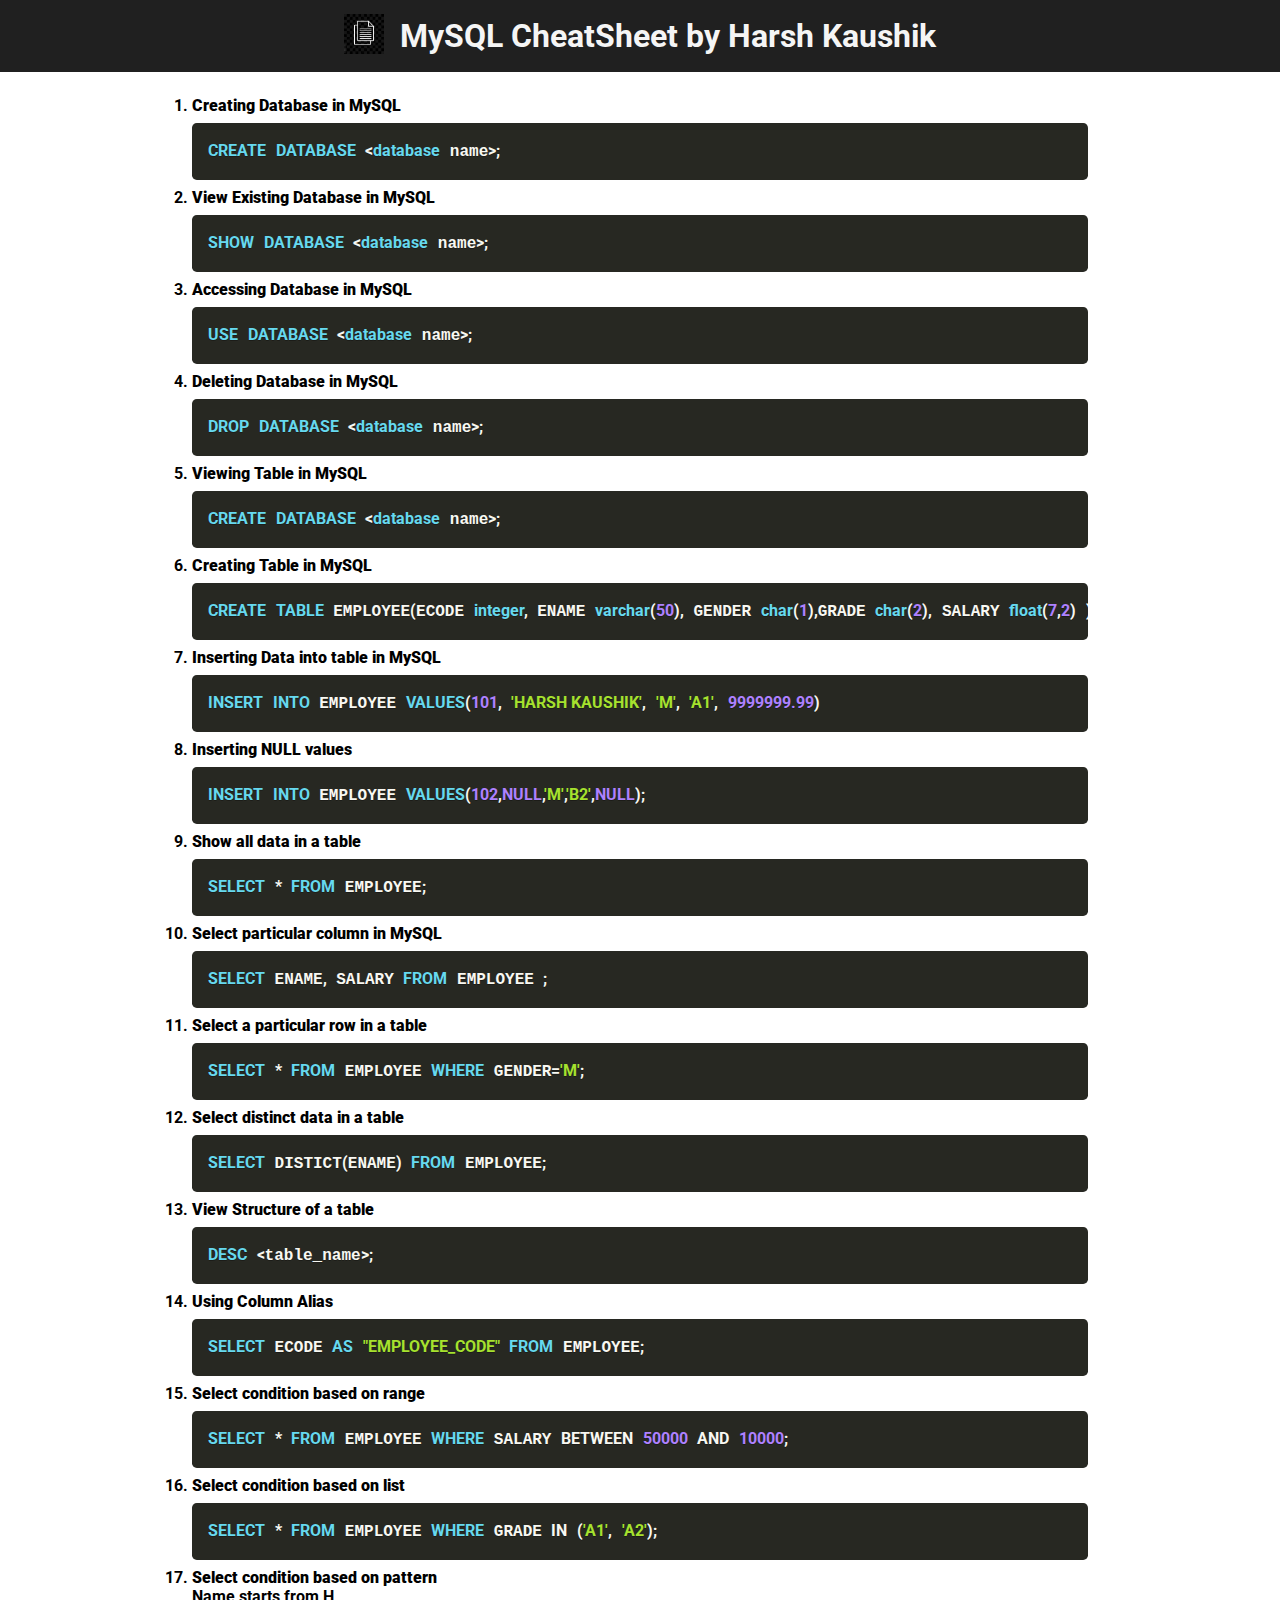
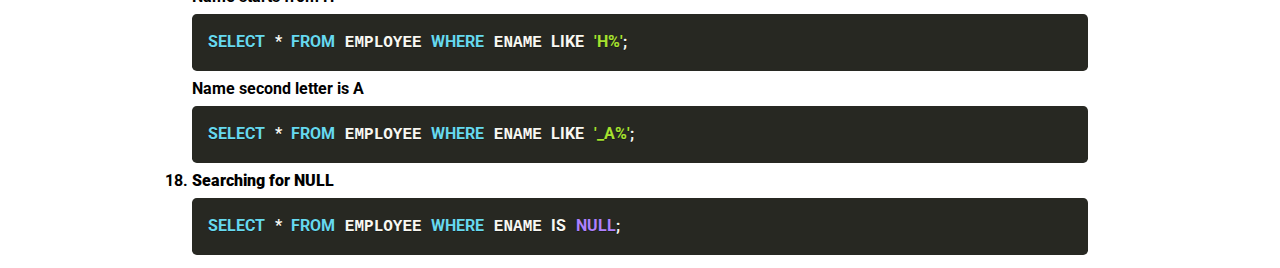
==== index.html @ 30c4a5d9 "initial commit" ====
<!DOCTYPE html>
<html lang="en">
<head>
    <meta charset="UTF-8">
    <meta http-equiv="X-UA-Compatible" content="IE=edge">
    <meta name="viewport" content="width=device-width, initial-scale=1.0">
    <link rel="preconnect" href="https://fonts.googleapis.com">
    <link rel="preconnect" href="https://fonts.gstatic.com" crossorigin><link href="https://fonts.googleapis.com/css2?family=Roboto:wght@100&display=swap" rel="stylesheet">
    <link rel="stylesheet" href="style.css">
    <link rel="stylesheet" href="prism.css">
    <title>MySQL CheatSheet</title>
</head>
<body>
    <nav>
        <span class="logo"><img src="logo.jpg" alt=""></span>
        <div class="heading">
            <h1>MySQL CheatSheet by Harsh Kaushik</h1>
        </div>
    </nav>
    <main class="container">
        <ol>
            <li>
                <strong>Creating Database in MySQL</strong>
                <pre class="language-sql"><code>CREATE DATABASE &lt;database name&gt;;</code></pre>
            </li>
            <li>
                <strong>View Existing Database in MySQL</strong>
                <pre class="language-sql"><code>SHOW DATABASE &lt;database name&gt;;</code></pre>
            </li>
            <li>
                <strong>Accessing Database in MySQL</strong>
                <pre class="language-sql"><code>USE DATABASE &lt;database name&gt;;</code></pre>
            </li>
            <li>
                <strong>Deleting Database in MySQL</strong>
                <pre class="language-sql"><code>DROP DATABASE &lt;database name&gt;;</code></pre>
            </li>
            <li>
                <strong>Viewing Table in MySQL</strong>
                <pre class="language-sql"><code>CREATE DATABASE &lt;database name&gt;;</code></pre>
            </li>
            <li>
                <strong>Creating Table in MySQL</strong>
                <pre class="language-sql"><code>CREATE TABLE EMPLOYEE(ECODE integer, ENAME varchar(50), GENDER char(1),GRADE char(2), SALARY float(7,2) );</code></pre>
            </li>
            <li>
                <strong>Inserting Data into table in MySQL</strong>
                <pre class="language-sql"><code>INSERT INTO EMPLOYEE VALUES(101, 'HARSH KAUSHIK', 'M', 'A1', 9999999.99)</code></pre>
            </li>
            <li>
                <strong>Inserting NULL values</strong>
                <pre class="language-sql"><code>INSERT INTO EMPLOYEE VALUES(102,NULL,'M','B2',NULL);</code></pre>
            </li>
            <li>
                <strong>Show all data in a table</strong>
                <pre class="language-sql"><code>SELECT * FROM EMPLOYEE;</code></pre>
            </li>
            <li>
                <strong>Select particular column in MySQL</strong>
                <pre class="language-sql"><code>SELECT ENAME, SALARY FROM EMPLOYEE ;</code></pre>
            </li>
            <li>
                <strong>Select a particular row in a table</strong>
                <pre class="language-sql"><code>SELECT * FROM EMPLOYEE WHERE GENDER='M';</code></pre>
            </li>
            <li>
                <strong>Select distinct data in a table</strong>
                <pre class="language-sql"><code>SELECT DISTICT(ENAME) FROM EMPLOYEE;</code></pre>
            </li>
            <li>
                <strong>View Structure of a table</strong>
                <pre class="language-sql"><code>DESC &lt;table_name&gt;;</code></pre>
            </li>
            <li>
                <strong>Using Column Alias</strong>
                <pre class="language-sql"><code>SELECT ECODE AS "EMPLOYEE_CODE" FROM EMPLOYEE;</code></pre>
            </li>
            <li>
                <strong>Select condition based on range</strong>
                <pre class="language-sql"><code>SELECT * FROM EMPLOYEE WHERE SALARY BETWEEN 50000 AND 10000;</code></pre>
            </li>
            <li>
                <strong>Select condition based on list</strong>
                <pre class="language-sql"><code>SELECT * FROM EMPLOYEE WHERE GRADE IN ('A1', 'A2');</code></pre>
            </li>
            <li>
                <strong>Select condition based on pattern</strong>
                <p>Name starts from H</p>
                <pre class="language-sql"><code>SELECT * FROM EMPLOYEE WHERE ENAME LIKE 'H%';</code></pre>
                <p>Name second letter is A</p>
                <pre class="language-sql"><code>SELECT * FROM EMPLOYEE WHERE ENAME LIKE '_A%';</code></pre>
            </li>
            <li>
                <strong>Searching for NULL</strong>
                <pre class="language-sql"><code>SELECT * FROM EMPLOYEE WHERE ENAME IS NULL;</code></pre>
            </li>
        </ol>
    </main>
    <script src="prism.js"></script>
</body>
</html>
---- style.css ----
*{
    margin: 0;
    padding: 0;
    font-family: 'Roboto';
}
nav{
    display: flex;
    align-items: center;
    justify-content: center;
    background-color: #202020;
    color: whitesmoke;
    height: 4.5rem;
}
.logo img{
    filter: invert();
    height: 2.5rem;
    width: 2.5em;
    margin-right: 1rem;
}
.container{
    width: 70vw;
    margin: auto;
    padding: 1.5rem 2rem 1.5rem 2rem; 
    font-family: 'Roboto';
    /* font-weight: bold; */
    font-size: 1rem;
}
.toolbar-item button{
    cursor: pointer !important;
    border: 2px solid white !important;
    color: white !important;
    margin: 0.25rem !important;
}
li{
    font-weight: bold;
}
---- prism.css ----
/* PrismJS 1.29.0
https://prismjs.com/download.html#themes=prism-okaidia&languages=[base64]&plugins=toolbar+copy-to-clipboard */
code[class*=language-],pre[class*=language-]{color:#f8f8f2;background:0 0;text-shadow:0 1px rgba(0,0,0,.3);font-family:Consolas,Monaco,'Andale Mono','Ubuntu Mono',monospace;font-size:1em;text-align:left;white-space:pre;word-spacing:normal;word-break:normal;word-wrap:normal;line-height:1.5;-moz-tab-size:4;-o-tab-size:4;tab-size:4;-webkit-hyphens:none;-moz-hyphens:none;-ms-hyphens:none;hyphens:none}pre[class*=language-]{padding:1em;margin:.5em 0;overflow:auto;border-radius:.3em}:not(pre)>code[class*=language-],pre[class*=language-]{background:#272822}:not(pre)>code[class*=language-]{padding:.1em;border-radius:.3em;white-space:normal}.token.cdata,.token.comment,.token.doctype,.token.prolog{color:#8292a2}.token.punctuation{color:#f8f8f2}.token.namespace{opacity:.7}.token.constant,.token.deleted,.token.property,.token.symbol,.token.tag{color:#f92672}.token.boolean,.token.number{color:#ae81ff}.token.attr-name,.token.builtin,.token.char,.token.inserted,.token.selector,.token.string{color:#a6e22e}.language-css .token.string,.style .token.string,.token.entity,.token.operator,.token.url,.token.variable{color:#f8f8f2}.token.atrule,.token.attr-value,.token.class-name,.token.function{color:#e6db74}.token.keyword{color:#66d9ef}.token.important,.token.regex{color:#fd971f}.token.bold,.token.important{font-weight:700}.token.italic{font-style:italic}.token.entity{cursor:help}
div.code-toolbar{position:relative}div.code-toolbar>.toolbar{position:absolute;z-index:10;top:.3em;right:.2em;transition:opacity .3s ease-in-out;opacity:0}div.code-toolbar:hover>.toolbar{opacity:1}div.code-toolbar:focus-within>.toolbar{opacity:1}div.code-toolbar>.toolbar>.toolbar-item{display:inline-block}div.code-toolbar>.toolbar>.toolbar-item>a{cursor:pointer}div.code-toolbar>.toolbar>.toolbar-item>button{background:0 0;border:0;color:inherit;font:inherit;line-height:normal;overflow:visible;padding:0;-webkit-user-select:none;-moz-user-select:none;-ms-user-select:none}div.code-toolbar>.toolbar>.toolbar-item>a,div.code-toolbar>.toolbar>.toolbar-item>button,div.code-toolbar>.toolbar>.toolbar-item>span{color:#bbb;font-size:.8em;padding:0 .5em;background:#f5f2f0;background:rgba(224,224,224,.2);box-shadow:0 2px 0 0 rgba(0,0,0,.2);border-radius:.5em}div.code-toolbar>.toolbar>.toolbar-item>a:focus,div.code-toolbar>.toolbar>.toolbar-item>a:hover,div.code-toolbar>.toolbar>.toolbar-item>button:focus,div.code-toolbar>.toolbar>.toolbar-item>button:hover,div.code-toolbar>.toolbar>.toolbar-item>span:focus,div.code-toolbar>.toolbar>.toolbar-item>span:hover{color:inherit;text-decoration:none}
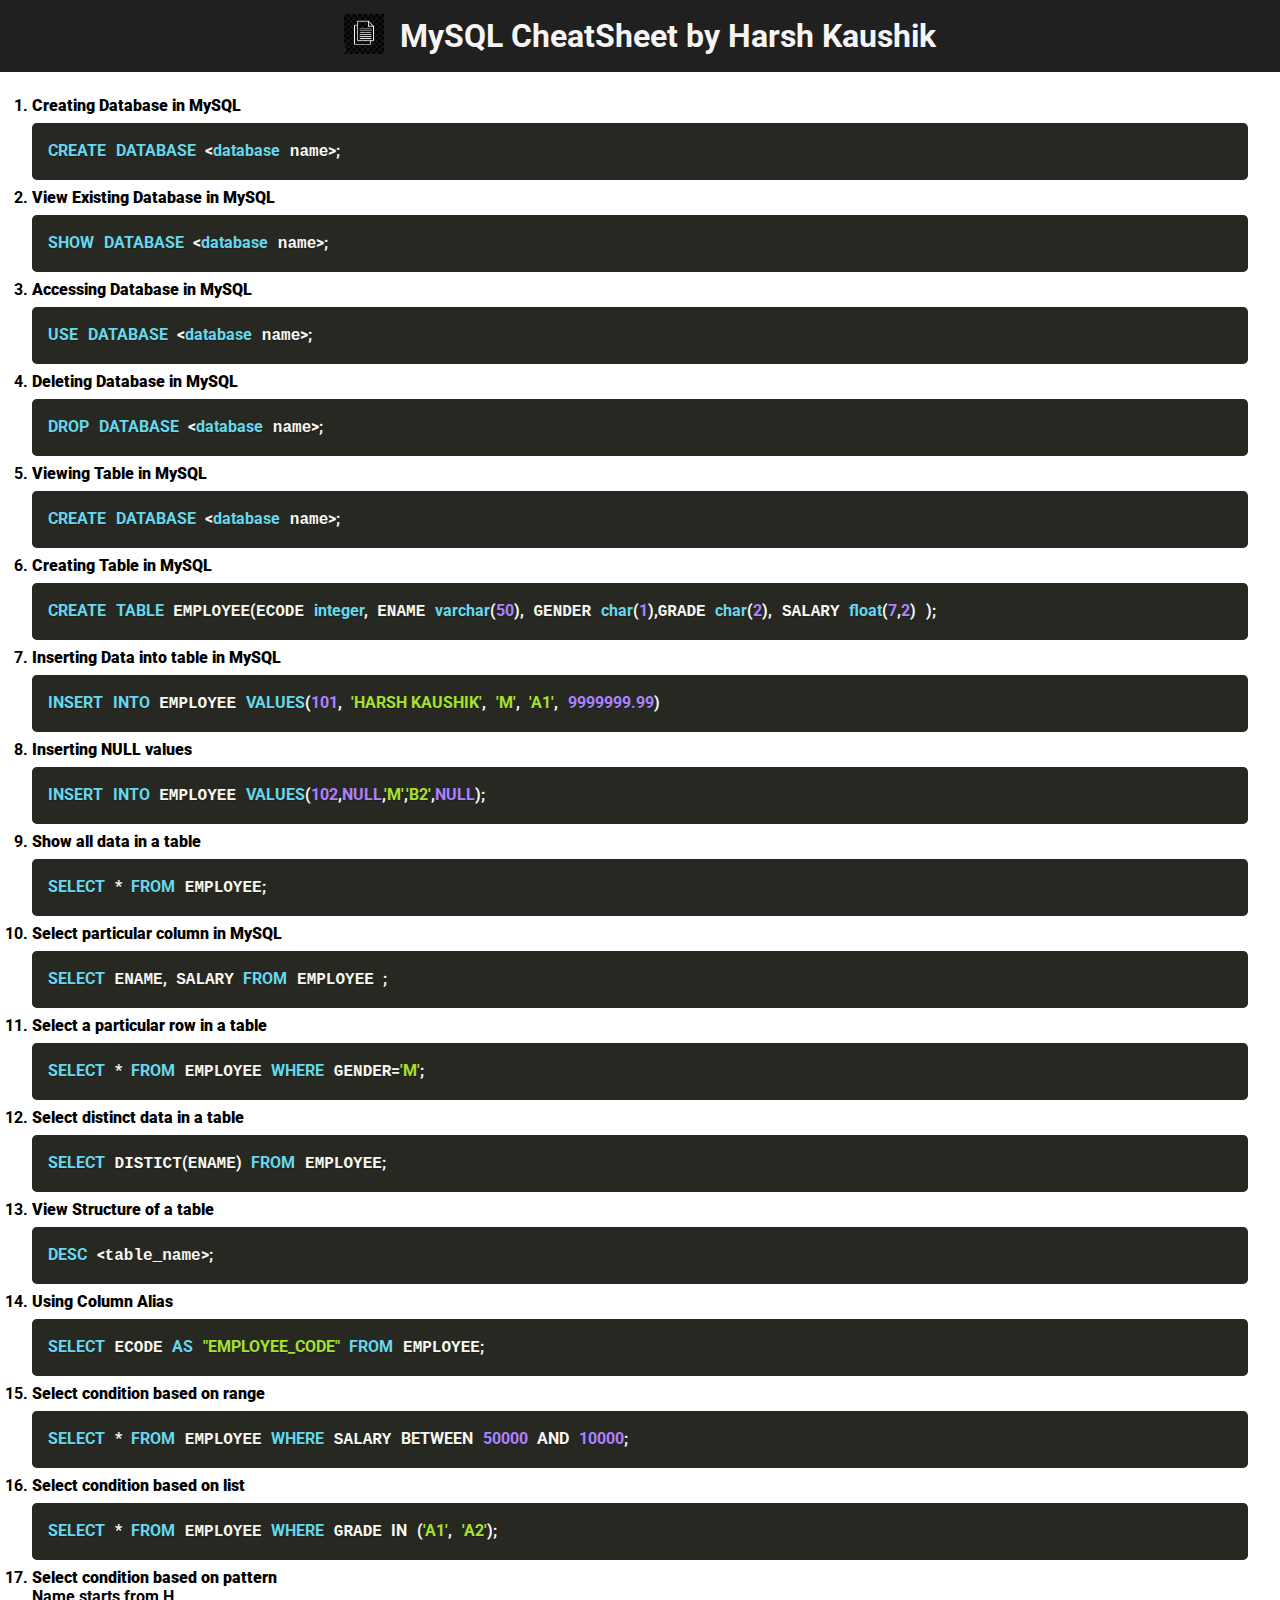
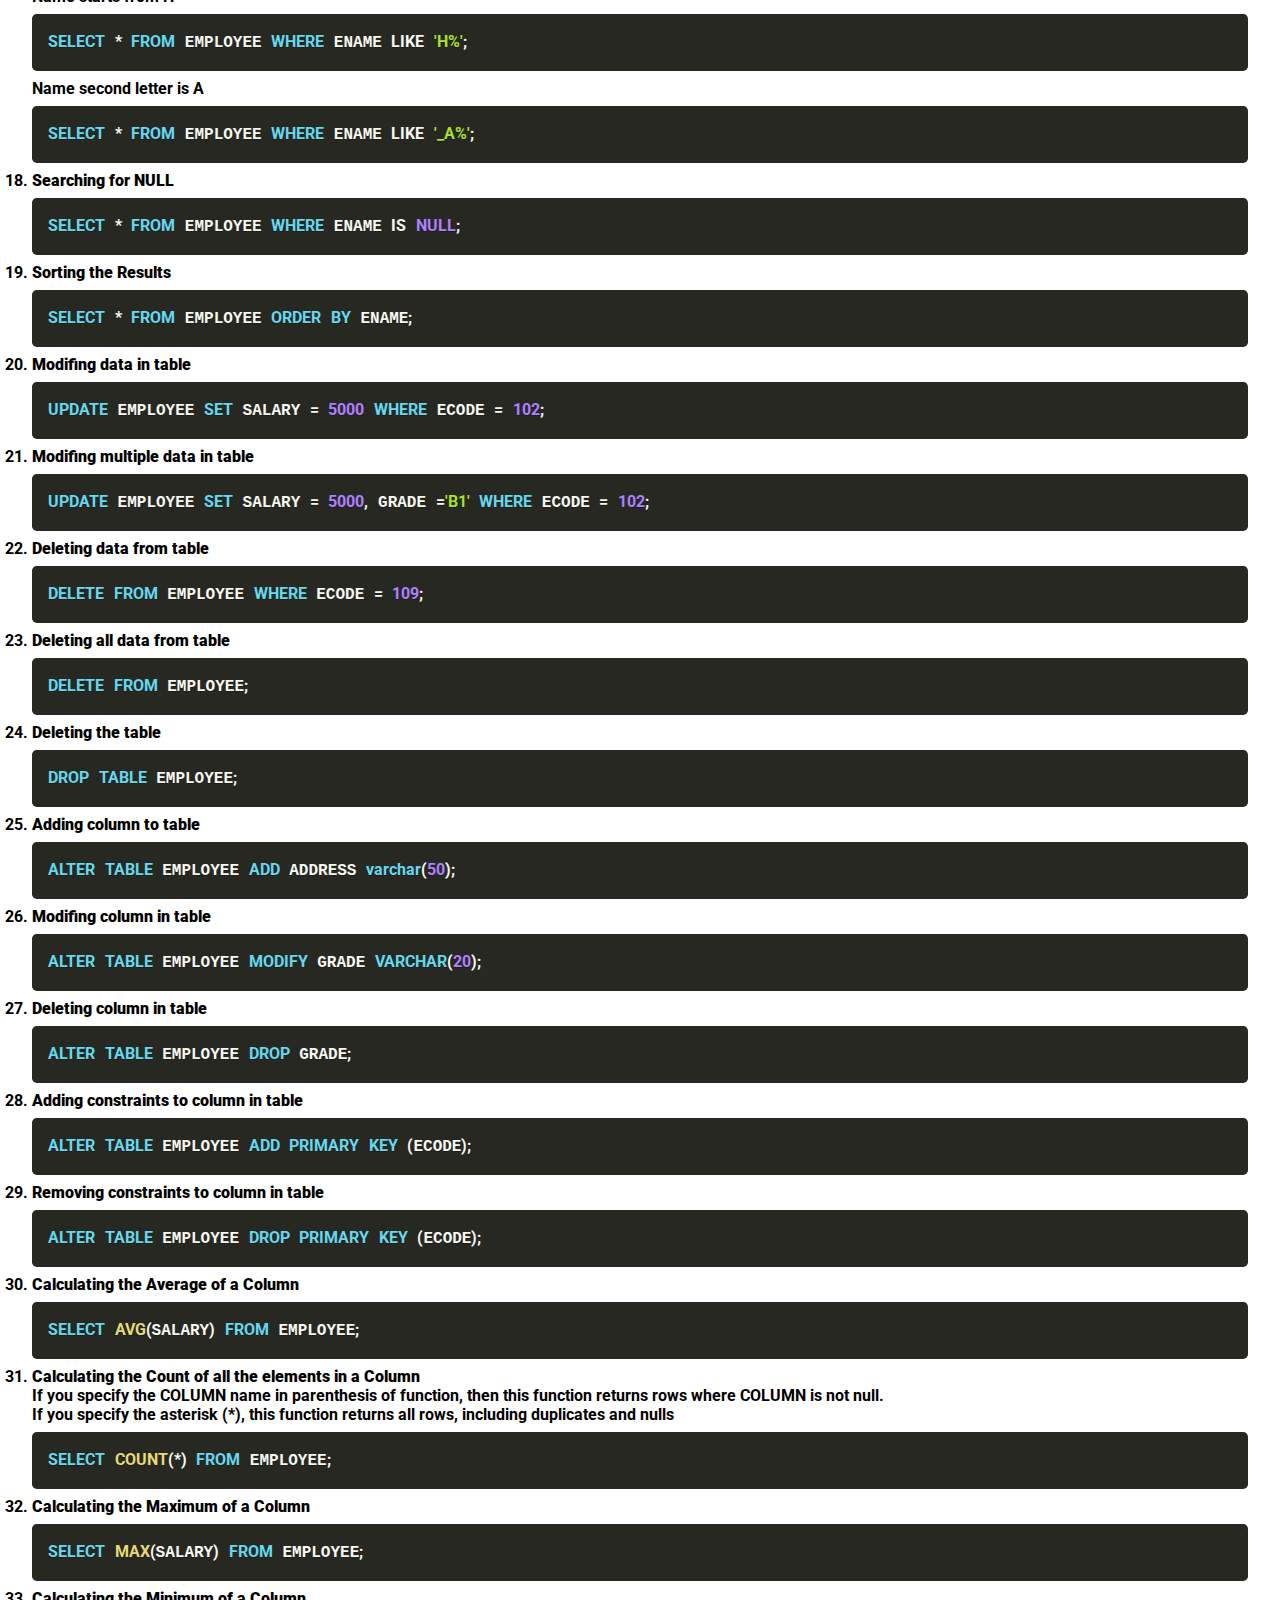
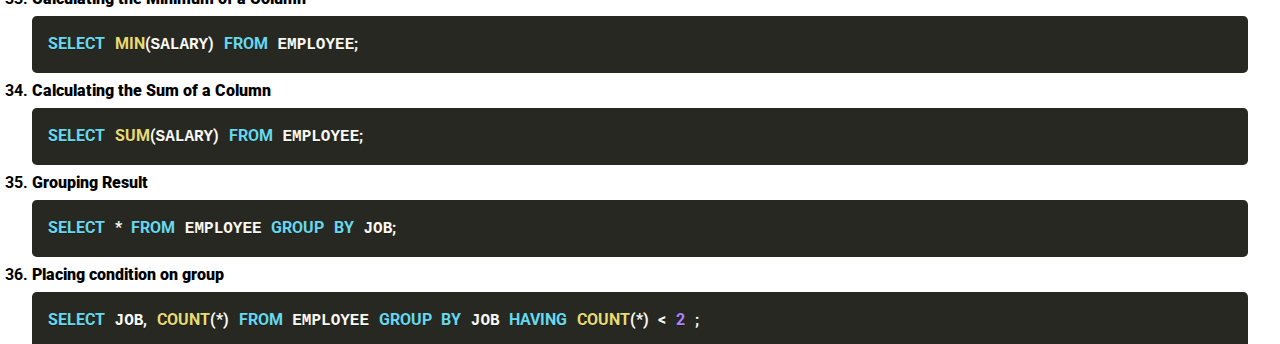
==== commit 898560fc: "project complete" ====
--- a/index.html
+++ b/index.html
@@ -94,6 +94,81 @@
                 <strong>Searching for NULL</strong>
                 <pre class="language-sql"><code>SELECT * FROM EMPLOYEE WHERE ENAME IS NULL;</code></pre>
             </li>
+            <li>
+                <strong>Sorting the Results</strong>
+                <pre class="language-sql"><code>SELECT * FROM EMPLOYEE ORDER BY ENAME;</code></pre>
+            </li>
+            <li>
+                <strong>Modifing data in table</strong>
+                <pre class="language-sql"><code>UPDATE EMPLOYEE SET SALARY = 5000 WHERE ECODE = 102;</code></pre>
+            </li>
+            <li>
+                <strong>Modifing multiple data in table</strong>
+                <pre class="language-sql"><code>UPDATE EMPLOYEE SET SALARY = 5000, GRADE ='B1' WHERE ECODE = 102;</code></pre>
+            </li>
+            <li>
+                <strong>Deleting data from table</strong>
+                <pre class="language-sql"><code>DELETE FROM EMPLOYEE WHERE ECODE = 109;</code></pre>
+            </li>
+            <li>
+                <strong>Deleting all data from table</strong>
+                <pre class="language-sql"><code>DELETE FROM EMPLOYEE;</code></pre>
+            </li>
+            <li>
+                <strong>Deleting the table</strong>
+                <pre class="language-sql"><code>DROP TABLE EMPLOYEE;</code></pre>
+            </li>
+            <li>
+                <strong>Adding column to table</strong>
+                <pre class="language-sql"><code>ALTER TABLE EMPLOYEE ADD ADDRESS varchar(50);</code></pre>
+            </li>
+            <li>
+                <strong>Modifing column in table</strong>
+                <pre class="language-sql"><code>ALTER TABLE EMPLOYEE MODIFY GRADE VARCHAR(20);<code></pre>
+            </li>
+            <li>
+                <strong>Deleting column in table</strong>
+                <pre class="language-sql"><code>ALTER TABLE EMPLOYEE DROP GRADE;<code></pre>
+            </li>
+            <li>
+                <strong>Adding constraints to column in table</strong>
+                <pre class="language-sql"><code>ALTER TABLE EMPLOYEE ADD PRIMARY KEY (ECODE);<code></pre>
+            </li>
+            <li>
+                <strong>Removing constraints to column in table</strong>
+                <pre class="language-sql"><code>ALTER TABLE EMPLOYEE DROP PRIMARY KEY (ECODE);<code></pre>
+            </li>
+            <li>
+                <strong>Calculating the Average of a Column</strong>
+                <pre class="language-sql"><code>SELECT AVG(SALARY) FROM EMPLOYEE;<code></pre>
+            </li>
+            <li>
+                <strong>Calculating the Count of all the elements in a Column</strong>
+                <p>If you specify the COLUMN name in parenthesis of function, then this function returns rows where COLUMN 
+                    is not null.
+                    <br>If you specify the asterisk (*), this function returns all rows, including duplicates and nulls</p>
+                <pre class="language-sql"><code>SELECT COUNT(*) FROM EMPLOYEE;<code></pre>
+            </li>
+            <li>
+                <strong>Calculating the Maximum of a Column</strong>
+                <pre class="language-sql"><code>SELECT MAX(SALARY) FROM EMPLOYEE;<code></pre>
+            </li>
+            <li>
+                <strong>Calculating the Minimum of a Column</strong>
+                <pre class="language-sql"><code>SELECT MIN(SALARY) FROM EMPLOYEE;<code></pre>
+            </li>
+            <li>
+                <strong>Calculating the Sum of a Column</strong>
+                <pre class="language-sql"><code>SELECT SUM(SALARY) FROM EMPLOYEE;<code></pre>
+            </li>
+            <li>
+                <strong>Grouping Result</strong>
+                <pre class="language-sql"><code>SELECT * FROM EMPLOYEE GROUP BY JOB;<code></pre>
+            </li>
+            <li>
+                <strong>Placing condition on group</strong>
+                <pre class="language-sql"><code>SELECT JOB, COUNT(*) FROM EMPLOYEE GROUP BY JOB HAVING COUNT(*) < 2 ;<code></pre>
+            </li>
         </ol>
     </main>
     <script src="prism.js"></script>
--- a/style.css
+++ b/style.css
@@ -18,7 +18,7 @@
     margin-right: 1rem;
 }
 .container{
-    width: 70vw;
+    /* width: 70vw; */
     margin: auto;
     padding: 1.5rem 2rem 1.5rem 2rem; 
     font-family: 'Roboto';
